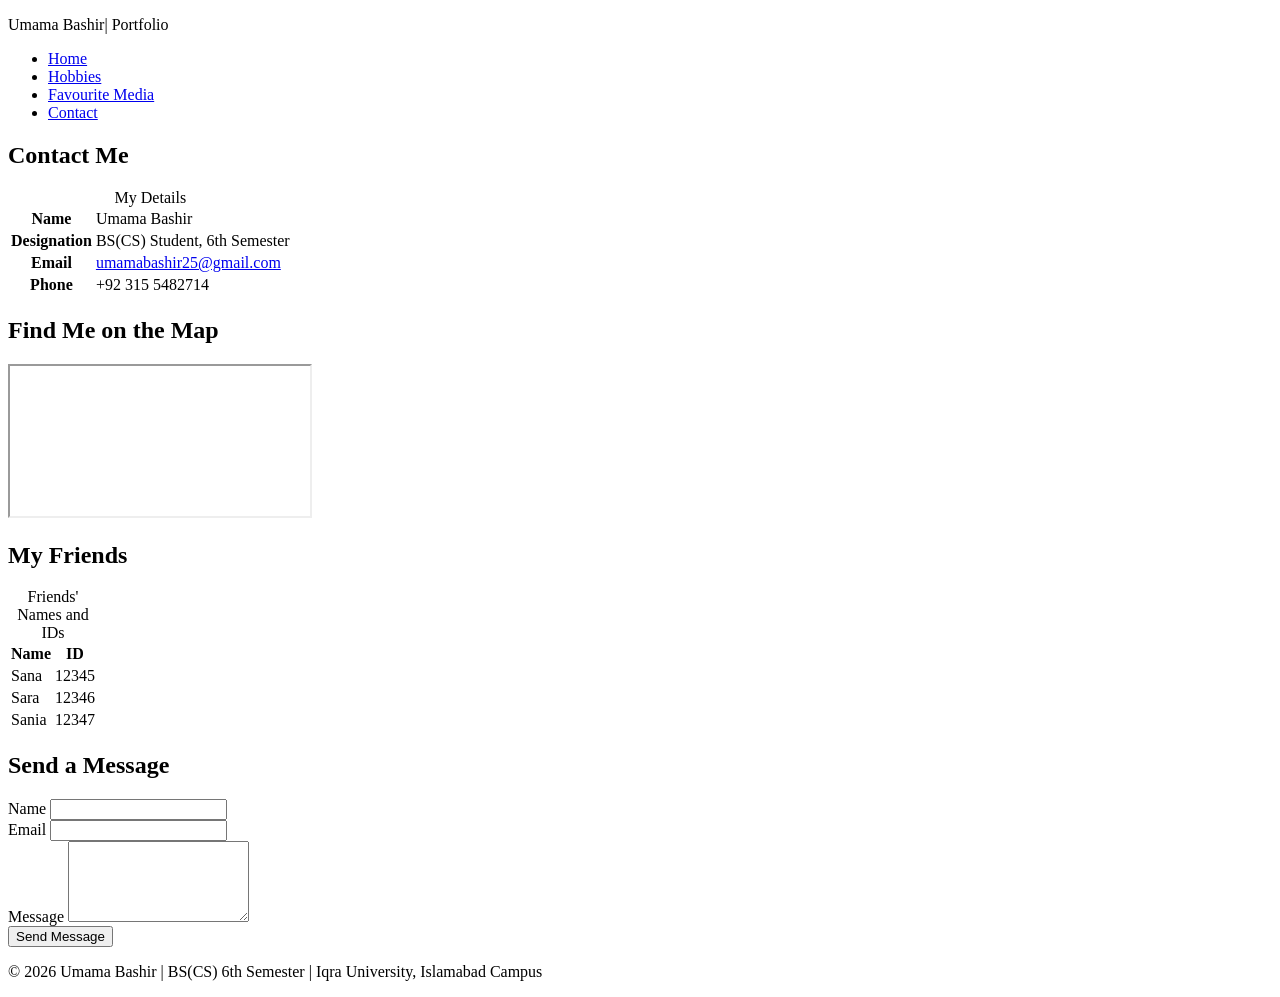
==== contact.html @ 786e7a38 "Add files via upload" ====
<!DOCTYPE html>
<html lang="en">
<head>
  <meta charset="utf-8">
  <meta name="viewport" content="width=device-width, initial-scale=1">
  <meta name="description" content="Contact details, location map and contact form.">
  <meta name="author" content="Umama Bashir">
  <meta name="keywords" content="portfolio, HTML, CSS, student, web programming">
  <title>Contact | Umama Bashir Portfolio</title>
  <link rel="icon" type="image/svg+xml" href="images/favicon.svg">
  <link rel="stylesheet" href="css/style.css">
</head>
<body>
  <header>
    <div class="header-inner">
      <p class="logo">Umama Bashir| Portfolio</p>
      <nav aria-label="Main navigation">
        <ul>
          <li><a href="index.html">Home</a></li>
          <li><a href="hobbies.html">Hobbies</a></li>
          <li><a href="media.html">Favourite Media</a></li>
          <li><a href="contact.html" class="active">Contact</a></li>
        </ul>
      </nav>
    </div>
  </header>
  <main>
    <section>
      <h1>Contact Me</h1>
      <table>
        <caption>My Details</caption>
        <tbody>
          <tr><th scope="row">Name</th><td>Umama Bashir</td></tr>
          <tr><th scope="row">Designation</th><td>BS(CS) Student, 6th Semester</td></tr>
          <tr><th scope="row">Email</th><td><a href="mailto:umamabashir25@gmail.com">umamabashir25@gmail.com</a></td></tr>
          <tr><th scope="row">Phone</th><td>+92 315 5482714</td></tr>
        </tbody>
      </table>
    </section>

    <section class="map">
      <h2>Find Me on the Map</h2>
      <iframe src="https://www.google.com/maps?q=Iqra+University+Islamabad+Campus+H-9&amp;output=embed" title="Google Map of Iqra University Islamabad Campus" loading="lazy" allowfullscreen></iframe>
    </section>

    <section>
      <h2>My Friends</h2>
      <div class="table-wrap">
        <table>
          <caption>Friends' Names and IDs</caption>
          <thead>
            <tr><th scope="col">Name</th><th scope="col">ID</th></tr>
          </thead>
          <tbody>
            <tr><td>Sana</td><td>12345</td></tr>
            <tr><td>Sara</td><td>12346</td></tr>
            <tr><td>Sania</td><td>12347</td></tr>
          </tbody>
        </table>
      </div>
    </section>

    <section>
      <h2>Send a Message</h2>
      <form action="#" method="post">
        <div>
          <label for="name">Name</label>
          <input type="text" id="name" name="name" required>
        </div>
        <div>
          <label for="email">Email</label>
          <input type="email" id="email" name="email" required>
        </div>
        <div>
          <label for="message">Message</label>
          <textarea id="message" name="message" rows="5" required></textarea>
        </div>
        <div><button type="submit">Send Message</button></div>
      </form>
    </section>
  </main>
  <footer>
    <p>&copy; 2026 Umama Bashir | BS(CS) 6th Semester | Iqra University, Islamabad Campus</p>
  </footer>
</body>
</html>
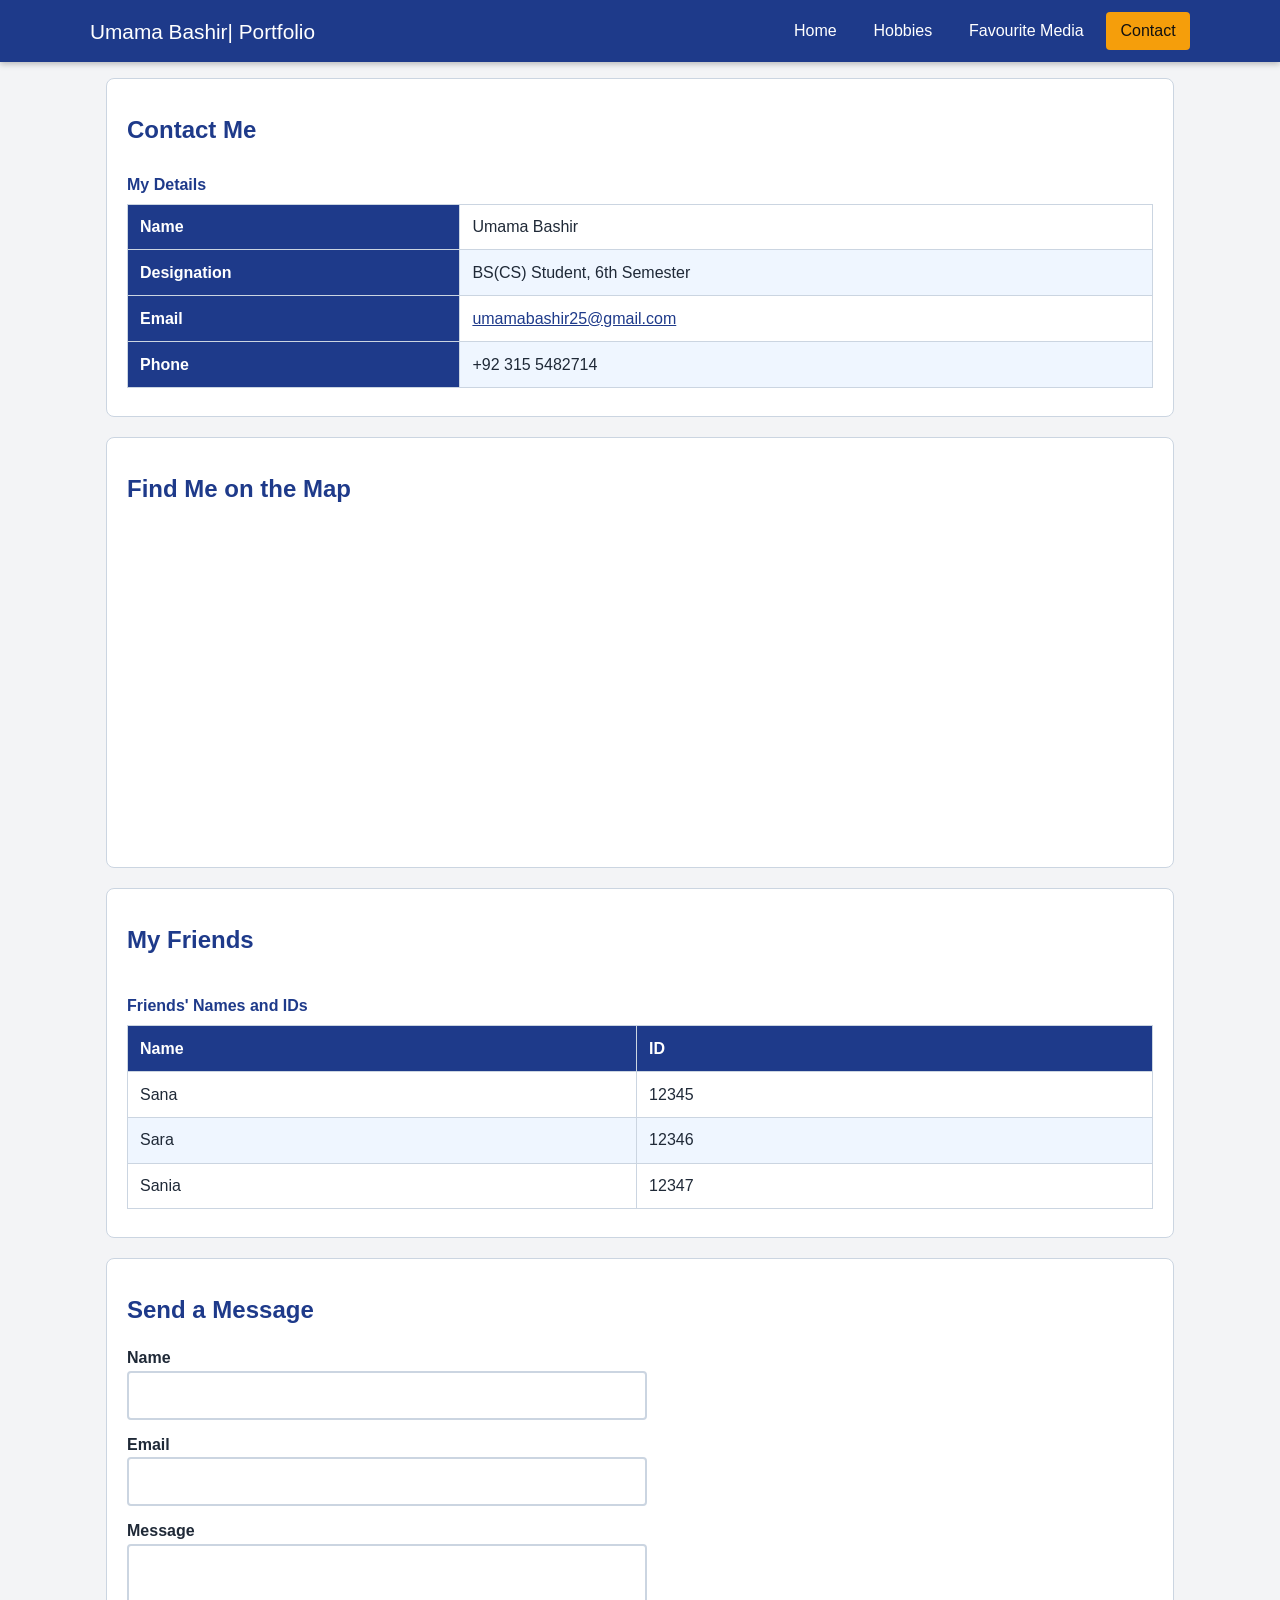
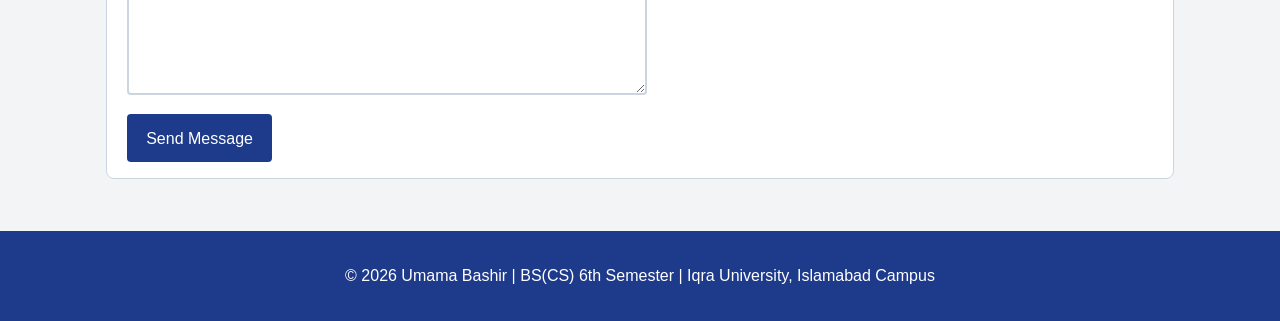
==== commit f415d199: "Update favicon and stylesheet links in contact.html" ====
--- a/contact.html
+++ b/contact.html
@@ -7,8 +7,8 @@
   <meta name="author" content="Umama Bashir">
   <meta name="keywords" content="portfolio, HTML, CSS, student, web programming">
   <title>Contact | Umama Bashir Portfolio</title>
-  <link rel="icon" type="image/svg+xml" href="images/favicon.svg">
-  <link rel="stylesheet" href="css/style.css">
+  <link rel="icon" type="image/svg+xml" href="favicon.svg">
+  <link rel="stylesheet" href="style.css">
 </head>
 <body>
   <header>
--- a/style.css
+++ b/style.css
@@ -0,0 +1,160 @@
+:root{
+  --primary:#1e3a8a;
+  --accent:#f59e0b;
+  --bg:#f3f4f6;
+  --card:#ffffff;
+  --text:#1f2937;
+  --border:#cbd5e1;
+  --space:1rem;
+}
+*,*::before,*::after{box-sizing:border-box}
+html{scroll-behavior:smooth}
+body{
+  margin:0;
+  font-family:"Segoe UI",Arial,sans-serif;
+  line-height:1.6;
+  color:var(--text);
+  background:var(--bg);
+}
+img,iframe{max-width:100%}
+img{height:auto;display:block}
+h1,h2,h3{color:var(--primary);line-height:1.25}
+a{color:var(--primary)}
+
+/* Sticky header + Flexbox navigation */
+header{
+  position:sticky;
+  top:0;
+  z-index:100;
+  background:var(--primary);
+  color:#fff;
+  padding:.75rem var(--space);
+  box-shadow:0 2px 6px rgba(0,0,0,.25);
+}
+.header-inner{
+  max-width:1100px;
+  margin:0 auto;
+  display:flex;
+  flex-wrap:wrap;
+  align-items:center;
+  justify-content:space-between;
+  gap:.5rem;
+}
+.logo{margin:0;font-size:1.3rem;color:#fff}
+nav ul{
+  list-style:none;
+  margin:0;
+  padding:0;
+  display:flex;
+  flex-wrap:wrap;
+  gap:.5rem;
+}
+nav a{
+  display:block;
+  padding:.4rem .9rem;
+  color:#fff;
+  text-decoration:none;
+  border-radius:4px;
+}
+nav a:hover,nav a.active{background:var(--accent);color:#111}
+
+main{max-width:1100px;margin:0 auto;padding:var(--space)}
+section,article{
+  background:var(--card);
+  border:1px solid var(--border);
+  border-radius:8px;
+  padding:var(--space) 1.25rem;
+  margin-bottom:1.25rem;
+}
+.hero{display:flex;flex-wrap:wrap;gap:1.5rem;align-items:center}
+.hero-text{flex:1 1 280px}
+.hero-img{flex:1 1 280px}
+.hero-img img{border-radius:8px;border:3px solid var(--primary);width:100%}
+.btn{
+  display:inline-block;
+  background:var(--accent);
+  color:#111;
+  padding:.6rem 1.2rem;
+  border-radius:4px;
+  text-decoration:none;
+  font-weight:600;
+}
+.btn:hover{background:var(--primary);color:#fff}
+
+/* Tables */
+.table-wrap{overflow-x:auto}
+table{
+  width:100%;
+  border-collapse:collapse;
+  margin:.75rem 0;
+  background:#fff;
+}
+caption{font-weight:600;text-align:left;padding:.4rem 0;color:var(--primary)}
+th,td{border:1px solid var(--border);padding:.6rem .75rem;text-align:left}
+th{background:var(--primary);color:#fff}
+tbody tr:nth-child(even){background:#eff6ff}
+tbody tr:hover{background:var(--accent);color:#111;cursor:pointer}
+
+/* Grid layout for Favourite Media */
+.media-grid{
+  display:grid;
+  grid-template-columns:1fr 1fr;
+  gap:1.25rem;
+  align-items:start;
+}
+.post{
+  border:1px solid var(--border);
+  border-left:5px solid var(--accent);
+  border-radius:6px;
+  padding:.75rem;
+  margin:0 0 1rem;
+  background:#fafafa;
+}
+.post img{border-radius:6px;margin-top:.5rem;width:100%}
+.video{margin-bottom:1rem}
+.video iframe{width:100%;aspect-ratio:16/9;border:0;border-radius:6px}
+figure{margin:0 0 1rem}
+figcaption{font-size:.9rem;color:#555}
+
+/* Form */
+form{display:grid;gap:.75rem;max-width:520px}
+label{font-weight:600}
+input,textarea{
+  width:100%;
+  padding:.6rem;
+  border:2px solid var(--border);
+  border-radius:4px;
+  font:inherit;
+}
+input:focus,textarea:focus{outline:none;border-color:var(--primary);background:#eff6ff}
+button{
+  background:var(--primary);
+  color:#fff;
+  border:0;
+  padding:.7rem 1.2rem;
+  border-radius:4px;
+  font:inherit;
+  cursor:pointer;
+}
+button:hover{background:var(--accent);color:#111}
+.map iframe{width:100%;height:320px;border:0;border-radius:6px}
+
+footer{
+  background:var(--primary);
+  color:#fff;
+  text-align:center;
+  padding:1rem;
+  margin-top:1rem;
+}
+
+/* Responsive */
+@media (max-width:768px){
+  .media-grid{grid-template-columns:1fr}
+  .header-inner{justify-content:center}
+  nav ul{justify-content:center}
+}
+@media (max-width:480px){
+  body{font-size:15px}
+  nav a{padding:.35rem .6rem}
+  th,td{padding:.45rem}
+}
